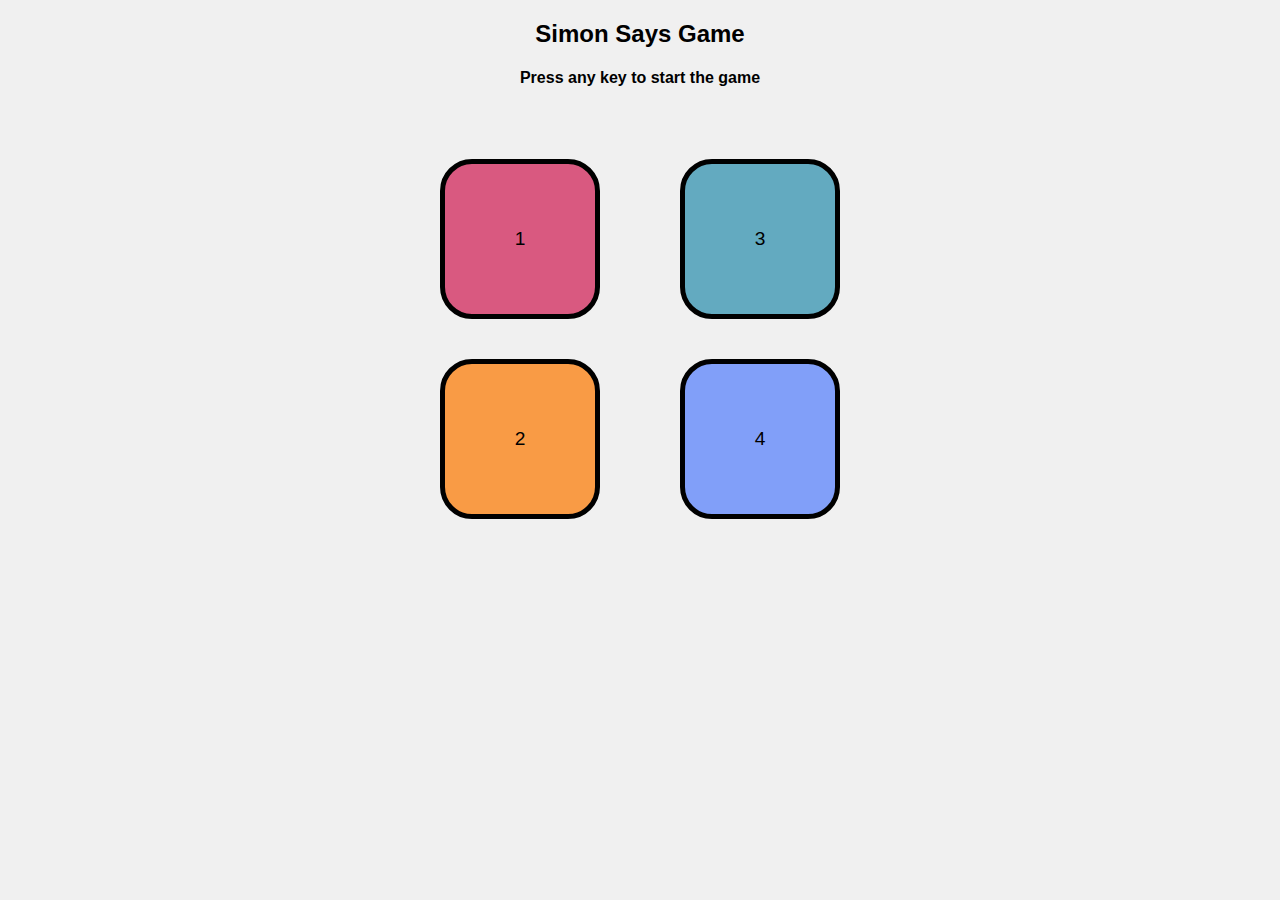
==== index.html @ 476656a1 "Rename the simon.html to index.html for github pages" ====
<!DOCTYPE html>
<html lang="en">
<head>
    <meta charset="UTF-8">
    <meta name="viewport" content="width=device-width, initial-scale=1.0">
    <title>Simon say</title>
    <link rel="stylesheet" href="simon.css">
</head>
<body>
    <h2>Simon Says Game</h2>
   
    <h4>Press any key to start the game</h4>
    <div class="btn-container">
        <div class="first-line">
          <div class="btn red" type = "button" id="red">1</div>
          <div class="btn yellow"type = "button" id="yellow">2</div>
        </div>
            
        <div class="second-line">
            <div class="btn green" type = "button" id="green">3</div>
            <div class="btn purple" type = "button" id="purple">4</div>
        </div>
    </div>
    <script src="simon.js"></script>
</body>
</html>
---- simon.css ----
body
{
    /* text-align: center; */
    text-align: center; /* Center align text */
    font-family: Arial, sans-serif; /* Ensure consistent font */
    background-color: #f0f0f0; /* Light background color */
    margin: 0;
    padding: 0;
}

.btn
{
    height: 150px;
    width: 150px;
    border-radius: 20%;
    border: 5px solid black;
    margin: 2.5rem;
    font-size: 1.2rem; /* Adjusted font size */
    display: flex;
    justify-content: center;
    align-items: center;
    cursor: pointer;
    transition: background-color 0.3s ease; /* Smooth background color transition */
}

.btn-container
{
    /* display: flex;
    justify-content: center; */
    display: flex; /* Use flexbox for layout */
    justify-content: center; /* Center align items horizontally */
    flex-wrap: wrap; /* Allow buttons to wrap on smaller screens */
    margin-top: 2rem; /* Margin for top spacing */
}

.red
{
    background-color: #d95980;
}

.green
{
    background-color: #63aac0;
}

.yellow
{
    background-color: #f99b45;
}

.purple
{
    background-color: #819ff9;
}

.flash
{
    background-color: white;
}

.userflash
{
    background-color: green;
}


@media (max-width: 600px) {
    .btn {
        height: 100px; /* Smaller button size */
        width: 100px; /* Smaller button size */
        font-size: 1rem; /* Smaller font size */
        margin: 0.5rem; /* Adjusted margin for smaller screens */
    }
}
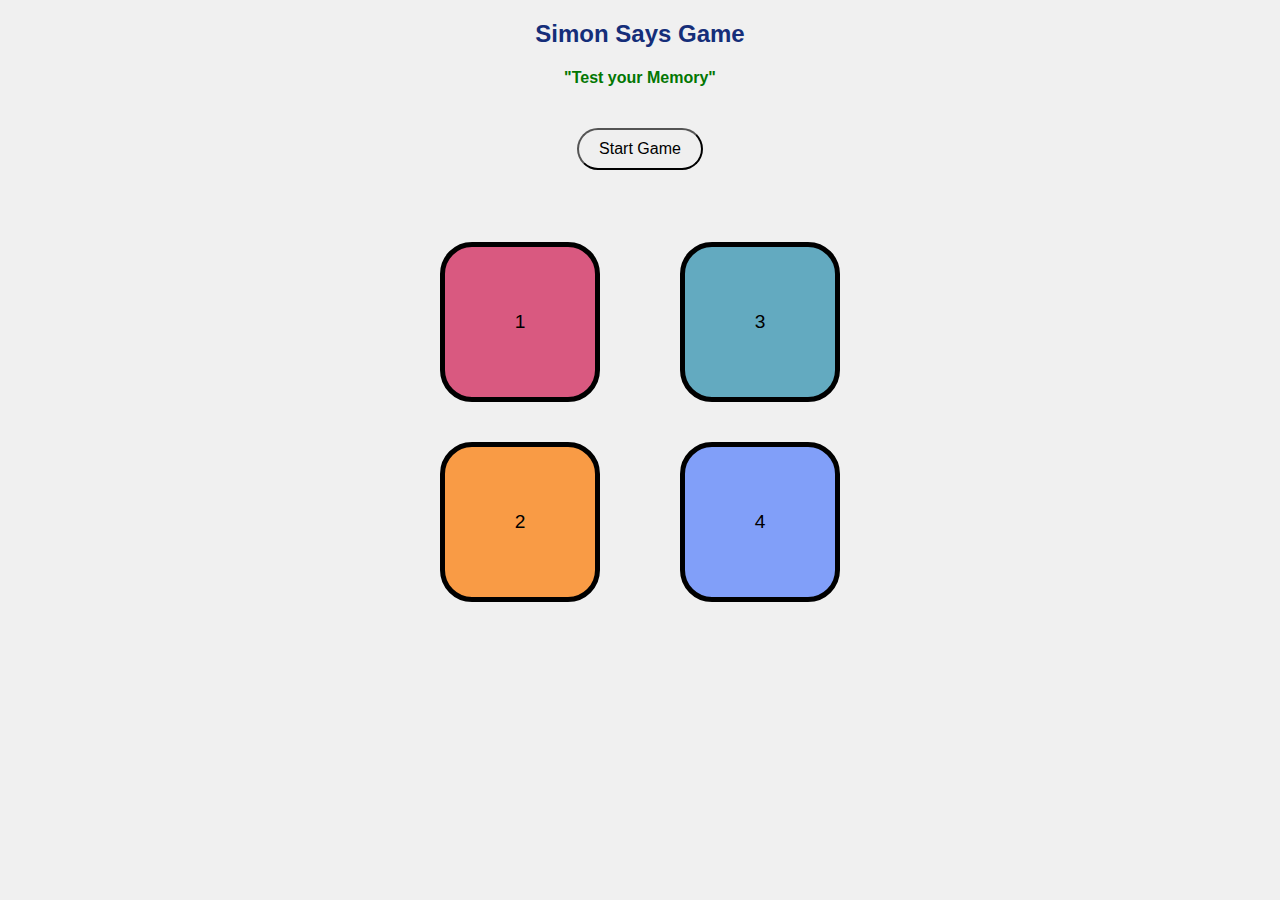
==== commit 172583a6: "upgrade code adding start button and also enhance the game" ====
--- a/index.html
+++ b/index.html
@@ -7,9 +7,14 @@
     <link rel="stylesheet" href="simon.css">
 </head>
 <body>
-    <h2>Simon Says Game</h2>
+    <div class="heading">
+        <h2>Simon Says Game</h2>
+        <h4>"Test your Memory"</h4>
+    </div>
+    
    
-    <h4>Press any key to start the game</h4>
+    <!-- <h4>Press the button to start the game</h4> -->
+    <button id="start-button" onclick="startGame()">Start Game</button> <!-- Added Start Button -->
     <div class="btn-container">
         <div class="first-line">
           <div class="btn red" type = "button" id="red">1</div>
--- a/simon.css
+++ b/simon.css
@@ -6,6 +6,17 @@
     background-color: #f0f0f0; /* Light background color */
     margin: 0;
     padding: 0;
+}
+
+h2 {
+    color: #152e79;
+   
+    
+    
+}
+
+.heading h4 {
+    color: rgb(3, 119, 3);
 }
 
 .btn
@@ -72,3 +83,17 @@
         margin: 0.5rem; /* Adjusted margin for smaller screens */
     }
 }
+
+
+/* for start button */
+
+#start-button {
+    padding: 10px 20px;
+    font-size: 16px;
+    cursor: pointer;
+    margin-top: 20px;
+    /* background-color: #1749e1;
+    color: white; */
+    border-radius: 30px;
+}
+
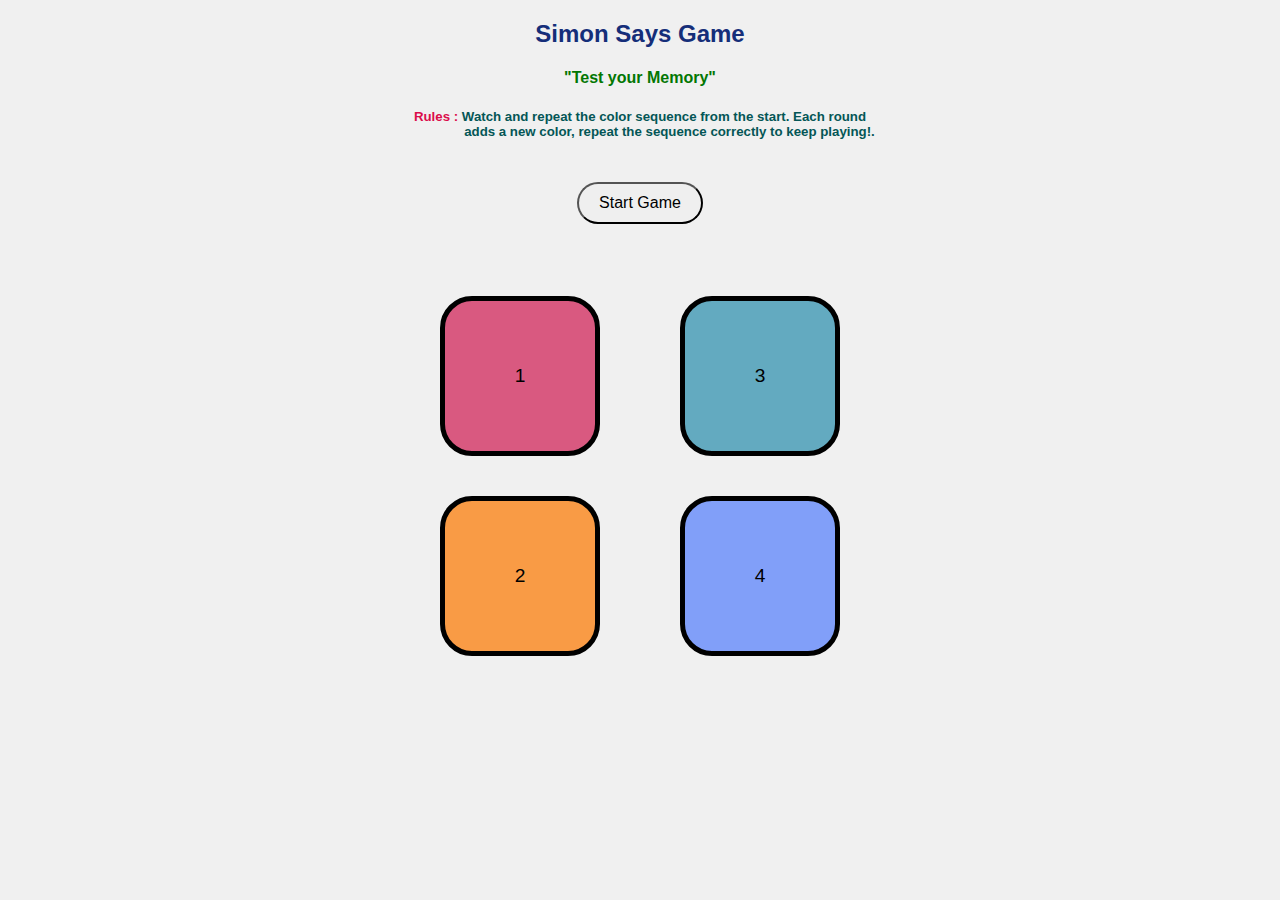
==== commit 3675ff01: "adding game rule features" ====
--- a/index.html
+++ b/index.html
@@ -11,6 +11,9 @@
         <h2>Simon Says Game</h2>
         <h4>"Test your Memory"</h4>
     </div>
+    <h5><span>Rules : </span> Watch and repeat the color sequence from the start. Each round
+         <br/> &nbsp; &nbsp; &nbsp; &nbsp; &nbsp; &nbsp; &nbsp; &nbsp; adds a  new color, repeat the sequence correctly to keep playing!.
+         </h5>
     
    
     <!-- <h4>Press the button to start the game</h4> -->
--- a/simon.css
+++ b/simon.css
@@ -17,6 +17,14 @@
 
 .heading h4 {
     color: rgb(3, 119, 3);
+}
+
+span    {
+    color: #db0d4b;
+}
+
+h5  {
+    color:rgb(4, 86, 86);
 }
 
 .btn
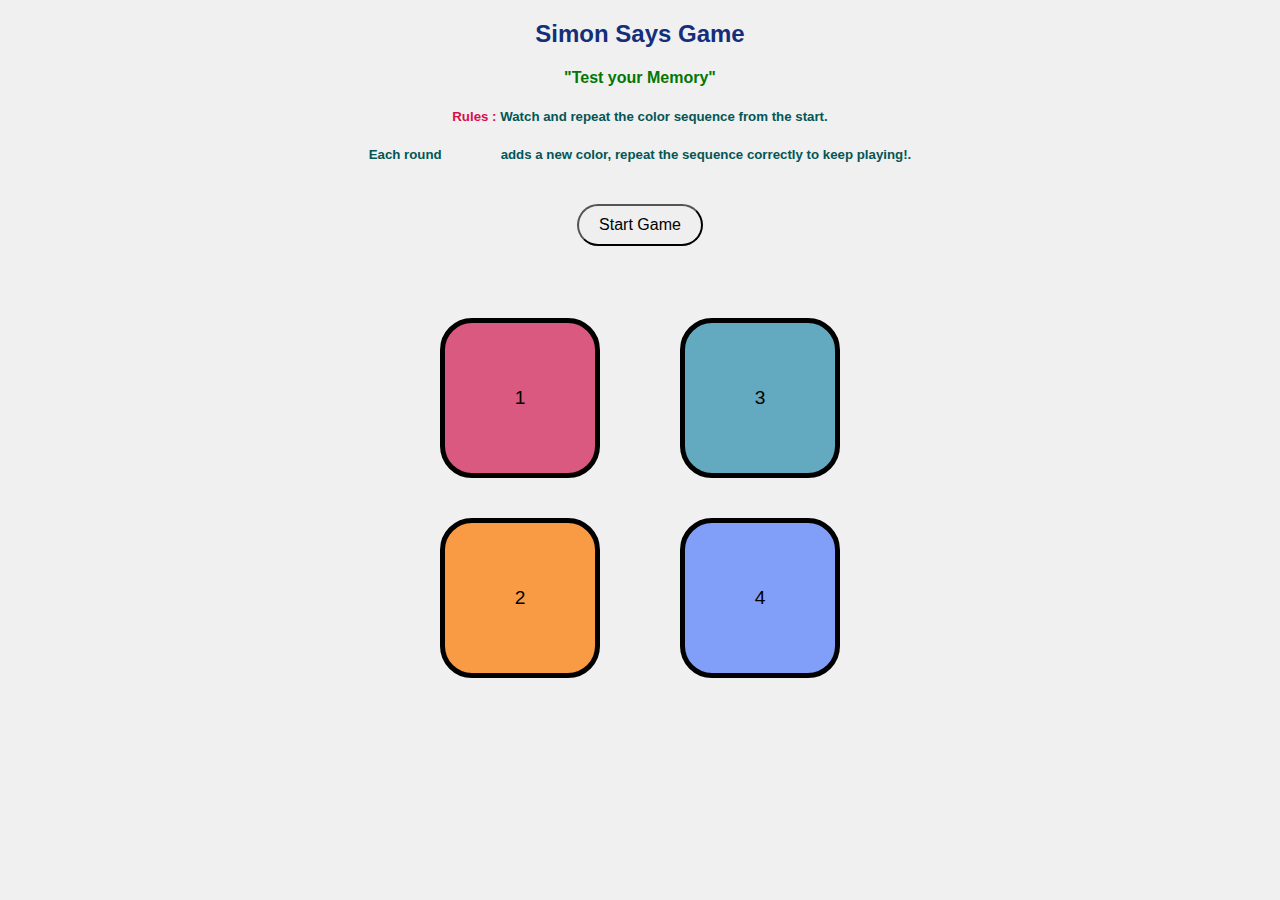
==== commit e9261e68: "some chnage" ====
--- a/index.html
+++ b/index.html
@@ -11,8 +11,9 @@
         <h2>Simon Says Game</h2>
         <h4>"Test your Memory"</h4>
     </div>
-    <h5><span>Rules : </span> Watch and repeat the color sequence from the start. Each round
-         <br/> &nbsp; &nbsp; &nbsp; &nbsp; &nbsp; &nbsp; &nbsp; &nbsp; adds a  new color, repeat the sequence correctly to keep playing!.
+    <h5><span>Rules : </span> Watch and repeat the color sequence from the start.</h5>
+    <h5>Each round&nbsp; &nbsp; &nbsp; &nbsp; &nbsp; &nbsp; &nbsp; &nbsp; adds a  new color, repeat the sequence correctly to keep playing!.</h5> 
+         
          </h5>
     
    
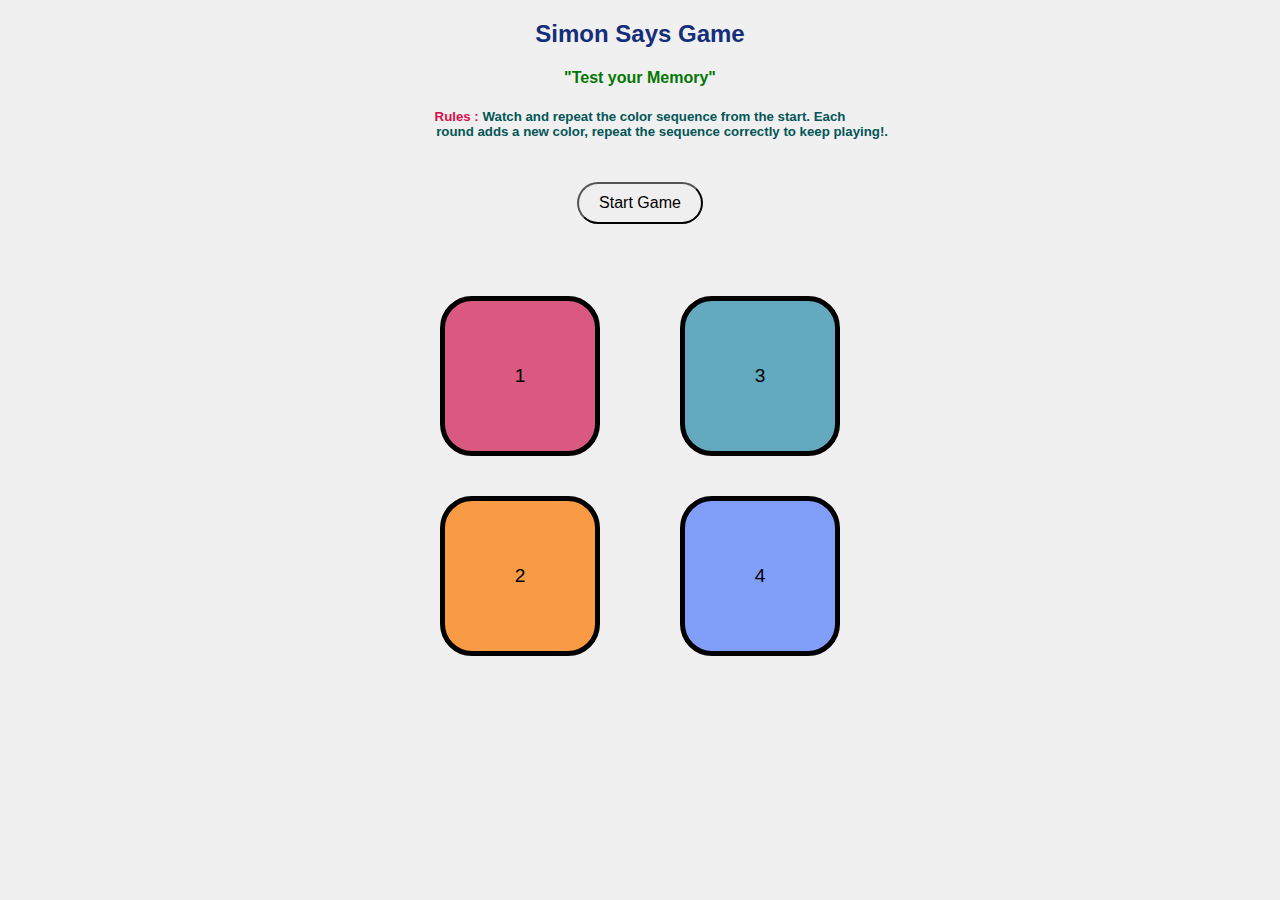
==== commit b6045065: "enhace the rules line" ====
--- a/index.html
+++ b/index.html
@@ -11,10 +11,13 @@
         <h2>Simon Says Game</h2>
         <h4>"Test your Memory"</h4>
     </div>
-    <h5><span>Rules : </span> Watch and repeat the color sequence from the start.</h5>
-    <h5>Each round&nbsp; &nbsp; &nbsp; &nbsp; &nbsp; &nbsp; &nbsp; &nbsp; adds a  new color, repeat the sequence correctly to keep playing!.</h5> 
-         
-         </h5>
+
+    <div id="rule"><h5><span>Rules : </span> Watch and repeat the color sequence from the start.
+       
+       Each  <br/> &nbsp;&nbsp;&nbsp;&nbsp;&nbsp;&nbsp;&nbsp;&nbsp;&nbsp;&nbsp;&nbsp;&nbsp;round adds a  new color, repeat the sequence correctly to keep playing!.
+             
+             </h5></div>
+    
     
    
     <!-- <h4>Press the button to start the game</h4> -->
--- a/simon.css
+++ b/simon.css
@@ -23,9 +23,20 @@
     color: #db0d4b;
 }
 
-h5  {
+div h5  {
     color:rgb(4, 86, 86);
+    text-align: center;
+    row-gap: 100px;
+    /* margin-left: 350px;
+    margin-right: 350px; */
 }
+ 
+
+
+
+
+
+
 
 .btn
 {
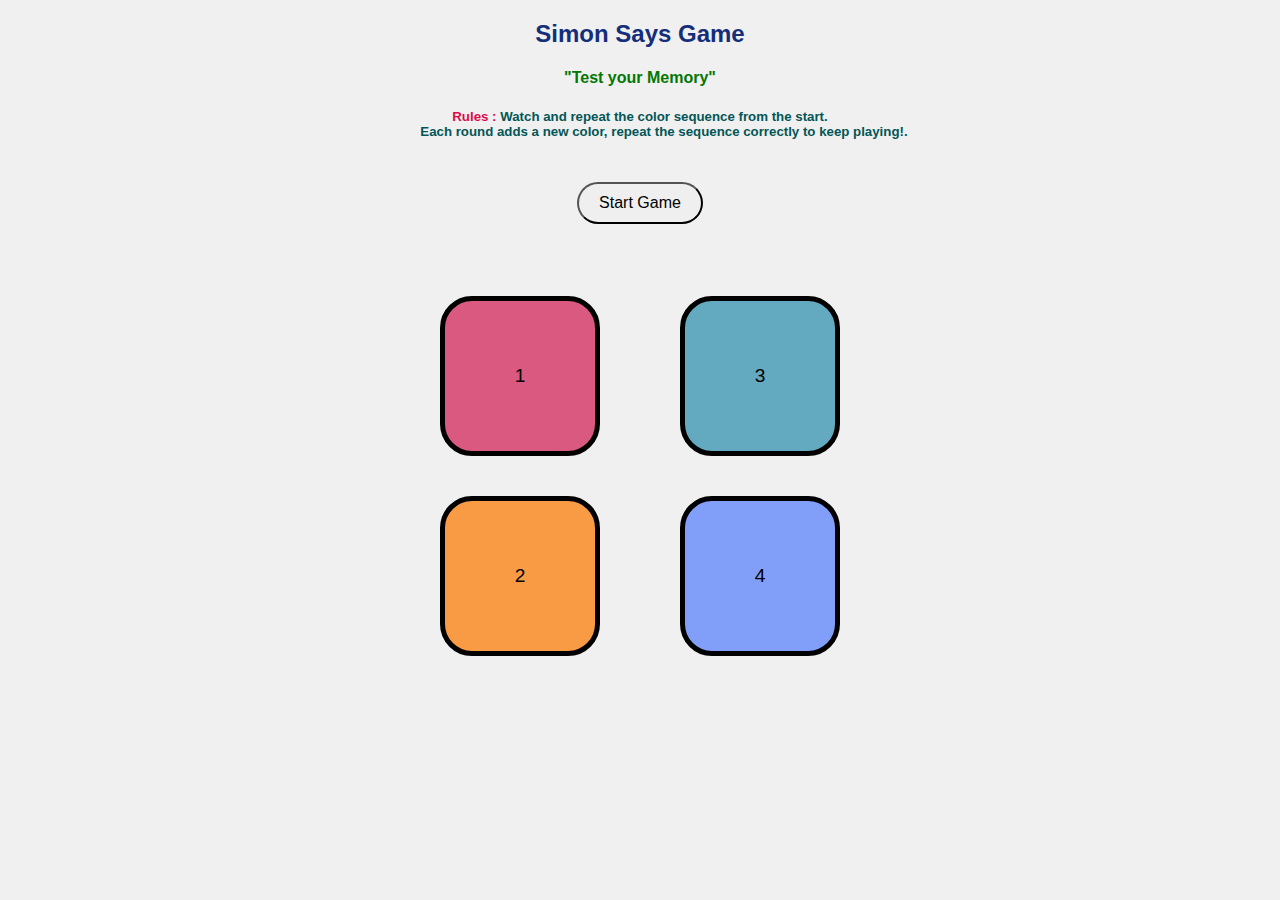
==== commit e29b0c39: "enhance rule line" ====
--- a/index.html
+++ b/index.html
@@ -14,7 +14,7 @@
 
     <div id="rule"><h5><span>Rules : </span> Watch and repeat the color sequence from the start.
        
-       Each  <br/> &nbsp;&nbsp;&nbsp;&nbsp;&nbsp;&nbsp;&nbsp;&nbsp;&nbsp;&nbsp;&nbsp;&nbsp;round adds a  new color, repeat the sequence correctly to keep playing!.
+         <br/> &nbsp;&nbsp;&nbsp;&nbsp;&nbsp;&nbsp;&nbsp;&nbsp;&nbsp;&nbsp;&nbsp;&nbsp; Each round adds a  new color, repeat the sequence correctly to keep playing!.
              
              </h5></div>
     
